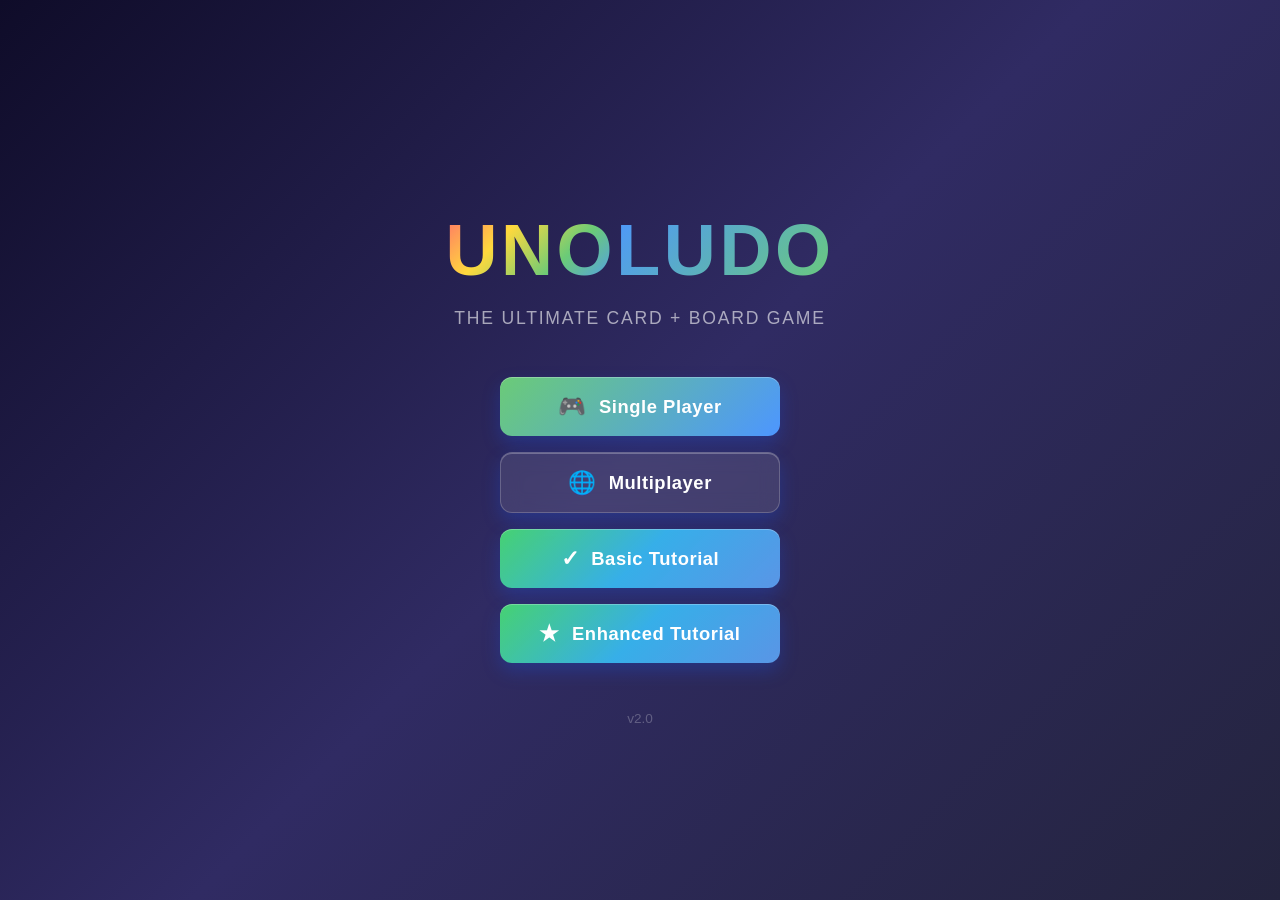
==== docs/index.html @ 5e55e17f "Sync latest game code from school project (computing-2-submission-Unicoursium)\n\nUpdated all docs/ " ====
<!DOCTYPE html>
<html lang="en">
<head>
    <meta charset="UTF-8">
    <meta name="viewport" content="width=device-width, initial-scale=1.0">
    <title>Unoludo 2.0</title>
    <link rel="stylesheet" href="./default.css">
    <link rel="stylesheet" href="./lobby.css">
</head>
<body>

    <!-- ========== HOME SCREEN ========== -->
    <div id="home-screen" class="screen home-screen">
        <div class="home-content">
            <h1 class="home-title">
                <span class="title-uno">UNO</span><span class="title-ludo">LUDO</span>
            </h1>
            <p class="home-subtitle">The Ultimate Card + Board Game</p>
            <div class="home-buttons">
                <button id="btn-single-player" class="home-btn home-btn-primary">
                    <span class="home-btn-icon">🎮</span>
                    Single Player
                </button>
                <button id="btn-multi-player" class="home-btn home-btn-secondary">
                    <span class="home-btn-icon">🌐</span>
                    Multiplayer
                </button>
                <button id="btn-tutorial" class="home-btn home-btn-tertiary">
                    <span class="home-btn-icon">✓</span>
                    Basic Tutorial
                </button>
                <button id="btn-enhanced-tutorial" class="home-btn home-btn-tertiary">
                    <span class="home-btn-icon">★</span>
                    Enhanced Tutorial
                </button>
            </div>
            <p class="home-version">v2.0</p>
        </div>
    </div>

    <!-- ========== LOBBY SCREEN ========== -->
    <div id="lobby-screen" class="screen lobby-screen hidden">
        <div class="lobby-content">
            <div class="lobby-header">
                <button id="lobby-back" class="lobby-back-btn">← Back</button>
                <h2 class="lobby-title">Multiplayer Lobby</h2>
            </div>
            <div class="lobby-name-section">
                <label for="player-name-input">Your Name</label>
                <input type="text" id="player-name-input" class="lobby-input" placeholder="Enter your name..." maxlength="12">
            </div>
            <div class="lobby-actions">
                <button id="btn-create-room" class="lobby-btn lobby-btn-create">
                    Create Room
                </button>
                <div class="lobby-divider">or</div>
                <div class="lobby-join-section">
                    <input type="text" id="room-code-input" class="lobby-input lobby-input-code" placeholder="4-digit code" maxlength="4">
                    <button id="btn-join-room" class="lobby-btn lobby-btn-join">
                        Join Room
                    </button>
                </div>
            </div>
        </div>
        <aside class="lobby-source-note" aria-label="Local multiplayer note">
            To play multiplayer while running the source code locally, duplicate
            this tab and use the room code to join the host. You can also add CPU
            players, or visit
            <a href="https://unoludo.unicoy.uk">unoludo.unicoy.uk</a>
            for the full GitHub Pages version of the game.
        </aside>
    </div>

    <!-- ========== ROOM WAITING SCREEN ========== -->
    <div id="room-screen" class="screen room-screen hidden">
        <div class="room-content">
            <div class="room-header">
                <button id="room-leave" class="lobby-back-btn">← Leave</button>
                <h2 class="room-title">Waiting Room</h2>
            </div>
            <div class="room-code-display">
                <p class="room-code-label">Room Code</p>
                <p id="room-code-value" class="room-code-value">----</p>
                <button id="btn-copy-code" class="room-copy-btn">Copy</button>
            </div>
            <div class="room-players">
                <h3>Players</h3>
                <ul id="room-player-list" class="room-player-list"></ul>
                <div id="cpu-add-area" class="cpu-add-area" style="display:none;">
                    <button id="btn-add-cpu" class="cpu-add-btn">🤖 Add CPU Player</button>
                </div>
            </div>
            <button id="btn-start-game" class="room-start-btn" style="display:none;">Start Game</button>
            <p id="room-status" class="room-status">Waiting for players...</p>
        </div>
    </div>

    <!-- ========== GAME SCREEN ========== -->
    <div id="game-screen" class="screen game-screen hidden">
        <main class="game-layout">
            <aside class="left-panel">
                <div class="game-title-wrap">
                    <h1 class="game-title">
                        <span class="title-uno">UNO</span><span class="title-ludo">LUDO</span>
                    </h1>
                    <span class="version-badge">v2.0</span>
                </div>
                <div id="player-status-panel" class="player-status-panel" aria-label="Player status"></div>
                <div id="tutorial-panel" class="tutorial-panel hidden" aria-live="polite">
                    <span id="tutorial-level-label" class="tutorial-level-label">Tutorial</span>
                    <h2 id="tutorial-title" class="tutorial-title">Level</h2>
                    <p id="tutorial-instruction" class="tutorial-instruction">Complete the objective.</p>
                </div>
                <div class="played-card-panel">
                    <h2 id="played-card-title">Player Played:</h2>
                    <img id="played-card-image" class="played-card-image" src="./assets/img/B6.png" alt="Last played card">
                </div>
                <p id="action-message" class="hidden-status" aria-live="polite">Select a card, then select one of your planes.</p>
            </aside>

            <section class="board-panel">
                <div class="turn-indicator" aria-label="Turn indicator">
                    <span class="turn-indicator-label">Player's turn</span>
                </div>
                <div class="board-wrapper" id="board-wrapper">
                    <div id="particle-canvas" aria-hidden="true"></div>
                    <img class="board-image" src="./assets/img/Unoludo_Board.png" alt="Unoludo board">
                    <div id="discard-layer"></div>
                    <div id="piece-layer"></div>
                </div>
            </section>

            <aside class="right-panel">
                <div class="right-button-group">
                    <button id="reset-demo">Restart</button>
                    <button id="tutorial-prev" class="tutorial-control" type="button" hidden>Previous Level</button>
                    <button id="tutorial-exit" class="tutorial-control" type="button" hidden>Exit</button>
                    <button id="single-exit" type="button" hidden>Exit</button>
                    <!-- Debug-only controls for single-player development.
                    <button id="debug-move">Move</button>
                    <button id="give-card">Give</button>
                    -->
                    <button id="draw-end-turn">Draw & End Turn</button>
                    <button id="sound-toggle" class="sound-toggle" type="button" aria-pressed="true">Sound On</button>
                    <button id="open-log">Log</button>
                </div>
            </aside>

            <section class="hand-panel">
                <div class="hand-panel-header">
                    <div id="hand-play-hint" class="hand-play-hint" aria-label="Current playable color and card type">
                        <span class="hand-play-hint-label">Can Play</span>
                        <span class="hand-play-hint-line">
                            <span id="hand-play-colour-swatch" class="hand-play-colour-swatch"></span>
                            <span id="hand-play-colour">Blue</span>
                        </span>
                        <span id="hand-play-type" class="hand-play-type">or 6</span>
                    </div>
                </div>
                <div id="hand-cards" class="hand-cards"></div>
            </section>
        </main>
        <div id="tutorial-coach-layer" class="tutorial-coach-layer hidden" aria-hidden="true"></div>
    </div>

    <!-- ========== OVERLAYS ========== -->
    <div id="log-overlay" class="log-overlay hidden">
        <button id="close-log" class="log-close">×</button>
        <div class="log-modal">
            <h2>Game Log</h2>
            <ol id="log-overlay-list" class="log-overlay-list"></ol>
        </div>
    </div>

    <div id="winner-overlay" class="winner-overlay hidden">
        <div class="winner-modal">
            <h2 class="winner-title">
                <span id="winner-name">Player</span> Won!
            </h2>
            <button id="winner-restart" class="winner-button">Congratulations!</button>
        </div>
    </div>

    <div id="tutorial-complete-overlay" class="tutorial-complete-overlay hidden">
        <div class="tutorial-complete-modal">
            <div class="tutorial-complete-check">✓</div>
            <h2 id="tutorial-complete-title">Level Complete</h2>
        </div>
    </div>

    <div id="colour-overlay" class="choice-overlay hidden">
        <div class="choice-modal">
            <h2 class="choice-title">Choose Color</h2>
            <div class="colour-choice-grid">
                <button class="colour-choice colour-green" data-colour="green"></button>
                <button class="colour-choice colour-red" data-colour="red"></button>
                <button class="colour-choice colour-blue" data-colour="blue"></button>
                <button class="colour-choice colour-yellow" data-colour="yellow"></button>
            </div>
        </div>
    </div>

    <div id="wild4-option-overlay" class="choice-overlay hidden">
        <div class="choice-modal wild4-choice-modal">
            <h2 class="choice-title">Please Select</h2>
            <div class="wild4-choice-buttons">
                <button id="wild4-draw4-choice">Draw 4 Cards</button>
                <button id="wild4-move-choice">Move All Active Planes</button>
            </div>
        </div>
    </div>

    <div id="reverse-step-overlay" class="choice-overlay hidden">
        <div class="choice-modal reverse-step-modal">
            <h2 class="choice-title">Move Back</h2>
            <div class="reverse-step-buttons">
                <button data-reverse-step="1">1</button>
                <button data-reverse-step="2">2</button>
                <button data-reverse-step="3">3</button>
                <button data-reverse-step="4">4</button>
                <button data-reverse-step="5">5</button>
                <button data-reverse-step="6">6</button>
            </div>
        </div>
    </div>

    <!-- Firebase SDK (compat mode via CDN) -->
    <script src="https://www.gstatic.com/firebasejs/9.23.0/firebase-app-compat.js"></script>
    <script src="https://www.gstatic.com/firebasejs/9.23.0/firebase-auth-compat.js"></script>
    <script src="https://www.gstatic.com/firebasejs/9.23.0/firebase-database-compat.js"></script>
    <script src="./firebase-config.js"></script>
    <script src="./multiplayer.js"></script>

    <!-- App scripts -->
    <script src="./unoludo.js"></script>
    <script src="./board_positions.js"></script>
    <script src="./assets.js"></script>
    <script src="./lobby.js"></script>
    <script src="./main.js"></script>
</body>
</html>
---- docs/default.css ----
* {
    box-sizing: border-box;
}

:root {
    --font-main: "Google Sans", Arial, sans-serif;

    --color-white: #ffffff;
    --color-black: #000000;
    --color-transparent: transparent;
    --color-text: #f8fafc;
    --color-text-soft: #dbeafe;
    --color-text-muted: #94a3b8;
    --color-ice: #93c5fd;
    --color-yellow-soft: #fff176;
    --color-yellow-pale: #ffef7a;
    --color-red-dark: #7f1d1d;
    --color-amber: #f59e0b;
    --color-background-navy: #081632;
    --color-background-blue: #0a1d42;
    --color-background-deep: #102a62;
    --color-background-indigo: #241257;
    --color-panel: rgba(15, 23, 42, 0.68);
    --color-panel-strong: rgba(15, 23, 42, 0.92);
    --color-panel-soft: rgba(15, 23, 42, 0.54);
    --color-overlay: rgba(5, 14, 34, 0.76);
    --color-border: rgba(148, 163, 184, 0.35);
    --color-border-strong: rgba(255, 255, 255, 0.36);
    --color-border-glow: rgba(96, 165, 250, 0.68);
    --color-blue: #4979e0;
    --color-blue-deep: #1d4ed8;
    --color-blue-bright: #60a5fa;
    --color-green: #48db73;
    --color-green-deep: #16a34a;
    --color-red: #bd2222;
    --color-red-bright: #ef4444;
    --color-yellow: #e5ca22;
    --color-gold: #facc15;
    --color-purple: #a855f7;
    --color-purple-deep: #6d28d9;
    --color-cyan: #38bdf8;
    --color-scrollbar-track: rgba(8, 22, 50, 0.55);
    --color-scrollbar-thumb: rgba(96, 165, 250, 0.55);
    --color-scrollbar-thumb-hover: rgba(250, 204, 21, 0.72);
    --color-shadow-black-16: rgba(0, 0, 0, 0.16);
    --color-shadow-black-28: rgba(0, 0, 0, 0.28);
    --color-shadow-black-35: rgba(0, 0, 0, 0.35);
    --color-shadow-black-45: rgba(0, 0, 0, 0.45);
    --color-shadow-black-50: rgba(0, 0, 0, 0.5);
    --color-shadow-black-55: rgba(0, 0, 0, 0.55);
    --color-shine: rgba(255, 255, 255, 0.42);
    --color-shine-soft: rgba(255, 255, 255, 0.12);
    --rgb-white: 255, 255, 255;
    --rgb-black: 0, 0, 0;
    --rgb-blue: 96, 165, 250;
    --rgb-deep-blue: 73, 121, 224;
    --rgb-purple: 168, 85, 247;
    --rgb-deep-indigo: 29, 78, 216;
    --rgb-gold: 250, 204, 21;
    --rgb-green: 72, 219, 115;
    --rgb-cyan: 56, 189, 248;
    --rgb-green-deep: 22, 163, 74;
    --rgb-red: 189, 34, 34;
    --rgb-board-glass: 8, 22, 50;

    --gradient-body:
        radial-gradient(circle at 18% 18%, rgba(var(--rgb-deep-blue), 0.34), var(--color-transparent) 34%),
        radial-gradient(circle at 82% 12%, rgba(var(--rgb-purple), 0.24), var(--color-transparent) 30%),
        radial-gradient(circle at 54% 86%, rgba(var(--rgb-deep-indigo), 0.26), var(--color-transparent) 36%),
        linear-gradient(135deg, var(--color-background-navy), var(--color-background-blue) 46%, var(--color-background-indigo));
    --gradient-button: linear-gradient(135deg, var(--color-blue-bright), var(--color-blue-deep) 52%, var(--color-purple-deep));
    --gradient-button-hover: linear-gradient(135deg, var(--color-gold), var(--color-blue-bright) 48%, var(--color-purple));
    --gradient-danger: linear-gradient(135deg, var(--color-red-bright), var(--color-red) 55%, var(--color-red-dark));
    --gradient-success: linear-gradient(135deg, var(--color-green), var(--color-green-deep));
    --gradient-gold: linear-gradient(135deg, var(--color-gold), var(--color-amber));
    --gradient-purple: linear-gradient(135deg, var(--color-purple), var(--color-purple-deep));
    --gradient-panel-border: linear-gradient(135deg, rgba(var(--rgb-blue), 0.9), rgba(var(--rgb-gold), 0.7), rgba(var(--rgb-purple), 0.8));
    --gradient-title-uno: linear-gradient(135deg, var(--color-yellow-pale), var(--color-red-bright) 42%, var(--color-red));
    --gradient-title-ludo: linear-gradient(135deg, var(--color-cyan), var(--color-blue) 48%, var(--color-purple));
    --gradient-message: linear-gradient(135deg, rgba(var(--rgb-deep-blue), 0.38), rgba(var(--rgb-purple), 0.22), rgba(var(--rgb-red), 0.16));

    --shadow-panel: 0 18px 44px var(--color-shadow-black-28);
    --shadow-panel-glow: 0 0 0 1px rgba(var(--rgb-white), 0.08), 0 18px 44px var(--color-shadow-black-35), 0 0 34px rgba(var(--rgb-blue), 0.12);
    --shadow-button: 0 8px 18px rgba(var(--rgb-deep-indigo), 0.32), inset 0 1px 0 rgba(var(--rgb-white), 0.26);
    --shadow-button-hover: 0 0 0 1px rgba(var(--rgb-white), 0.18), 0 0 24px rgba(var(--rgb-blue), 0.58), 0 15px 28px var(--color-shadow-black-35);
    --shadow-button-active: inset 0 4px 12px rgba(var(--rgb-black), 0.32), 0 3px 8px var(--color-shadow-black-28);
    --shadow-card: 0 8px 18px var(--color-shadow-black-35);
    --shadow-card-hover: 0 22px 36px var(--color-shadow-black-45), -10px 14px 28px rgba(var(--rgb-deep-blue), 0.2);
    --shadow-modal: 0 0 0 2px rgba(var(--rgb-blue), 0.2), 0 24px 80px var(--color-shadow-black-55);
    --shadow-title: 0 0 18px rgba(var(--rgb-blue), 0.35), 0 4px 14px var(--color-shadow-black-35);
    --shadow-piece: drop-shadow(0 10px 10px var(--color-shadow-black-35));
    --shadow-discard: drop-shadow(0 18px 16px var(--color-shadow-black-45)) drop-shadow(0 0 18px rgba(var(--rgb-blue), 0.32));

    --space-0: 0;
    --space-1: 4px;
    --space-2: 8px;
    --space-3: 10px;
    --space-4: 12px;
    --space-5: 14px;
    --space-6: 16px;
    --space-7: 18px;
    --space-8: 22px;
    --space-9: 26px;
    --space-10: 28px;
    --space-11: 30px;
    --space-12: 34px;
    --space-13: 36px;
    --space-14: 38px;
    --space-15: 42px;
    --space-16: 52px;
    --space-17: 64px;
    --space-18: 96px;

    --radius-none: 0;
    --radius-sm: 10px;
    --radius-md: 12px;
    --radius-lg: 14px;
    --radius-xl: 16px;
    --radius-2xl: 18px;
    --radius-3xl: 22px;
    --radius-modal: 28px;
    --radius-round: 50%;

    --left-panel-width: clamp(280px, 18vw, 360px);
    --right-panel-width: clamp(250px, 19vw, 340px);
    /* Single source of truth for hand-card width. Card art is 1.6x as tall
       as it is wide. */
    --card-width: clamp(66px, 12.5vh, 112px);
    /* Hand row hugs the cards: card height (1.6x width) plus a small, equal
       margin above and below. The board is sized from whatever height is
       left after this, so the two never overlap. */
    --hand-row-height: calc(1.6 * var(--card-width) + 36px);
}

@font-face {
    font-family: "Google Sans";
    src: url("./assets/fonts/google_sans_regular.ttf") format("truetype");
    font-weight: 400;
    font-style: normal;
}

@font-face {
    font-family: "Google Sans";
    src: url("./assets/fonts/google_sans_medium.ttf") format("truetype");
    font-weight: 500;
    font-style: normal;
}

@font-face {
    font-family: "Google Sans";
    src: url("./assets/fonts/google_sans_semibold.ttf") format("truetype");
    font-weight: 600;
    font-style: normal;
}

@font-face {
    font-family: "Google Sans";
    src: url("./assets/fonts/google_sans_bold.ttf") format("truetype");
    font-weight: 700;
    font-style: normal;
}

html {
    scrollbar-color: var(--color-scrollbar-thumb) var(--color-scrollbar-track);
    scrollbar-width: thin;
    overflow-x: hidden;
}

body {
    min-height: 100vh;
    min-height: 100dvh;
    margin: var(--space-0);
    overflow-x: hidden;
    background: var(--gradient-body);
    background-size: 140% 140%;
    color: var(--color-text);
    font-family: var(--font-main);
    animation: backgroundDrift 18s ease-in-out infinite alternate;
}

body::before {
    position: fixed;
    inset: var(--space-0);
    z-index: -1;
    content: "";
    background:
        linear-gradient(rgba(var(--rgb-white), 0.025) 1px, var(--color-transparent) 1px),
        linear-gradient(90deg, rgba(var(--rgb-white), 0.025) 1px, var(--color-transparent) 1px);
    background-size: 48px 48px;
    mask-image: radial-gradient(circle at center, var(--color-black) 0%, var(--color-transparent) 76%);
}

::-webkit-scrollbar {
    width: var(--space-2);
    height: var(--space-2);
}

::-webkit-scrollbar-track {
    background: var(--color-scrollbar-track);
}

::-webkit-scrollbar-thumb {
    background: linear-gradient(180deg, var(--color-scrollbar-thumb), rgba(var(--rgb-purple), 0.55));
    border-radius: var(--radius-sm);
}

::-webkit-scrollbar-thumb:hover {
    background: var(--color-scrollbar-thumb-hover);
}

button,
input,
select,
textarea {
    font-family: var(--font-main);
}

.game-layout {
    width: 100vw;
    height: 100vh;
    display: grid;
    grid-template-columns: var(--left-panel-width) minmax(0, 1fr) var(--right-panel-width);
    grid-template-rows: minmax(0, 1fr) var(--hand-row-height);
    grid-template-areas:
        "left board right"
        "hand hand hand";
    gap: var(--space-4);
    padding: var(--space-4);
    overflow: hidden;
}

.left-panel,
.right-panel,
.hand-panel {
    background: var(--color-panel-strong);
    border: 1px solid var(--color-border);
    border-radius: var(--radius-xl);
    box-shadow: var(--shadow-panel);
}

.left-panel {
    grid-area: left;
    padding: var(--space-6);
    min-width: 0;
    overflow-x: hidden;
    overflow-y: auto;
    background: var(--color-transparent);
    border: var(--space-0);
    border-radius: var(--radius-none);
    box-shadow: none;
    animation: slideInLeft 620ms cubic-bezier(0.22, 1, 0.36, 1) both;
}

.right-panel,
.hand-panel {
    background:
        linear-gradient(145deg, rgba(var(--rgb-white), 0.08), var(--color-transparent) 40%),
        var(--color-panel);
    border: 1px solid var(--color-border-glow);
    box-shadow: var(--shadow-panel-glow);
    backdrop-filter: blur(12px) saturate(135%);
    -webkit-backdrop-filter: blur(12px) saturate(135%);
}

.right-panel {
    grid-area: right;
    padding: var(--space-7);
    overflow: auto;
    animation: slideInRight 620ms cubic-bezier(0.22, 1, 0.36, 1) 80ms both;
}

.hand-panel {
    grid-area: hand;
    position: relative;
    width: 100%;
    min-height: 0;
    padding: var(--space-4) var(--space-6) var(--space-4) var(--space-6);
    overflow: visible;
    display: flex;
    flex-direction: column;
    align-items: center;
    justify-content: center;
    animation: slideInBottom 620ms cubic-bezier(0.22, 1, 0.36, 1) 140ms both;
}

/* The "Can Play" hint floats in the top-left corner so it does not take a
   header row and push the cards down — letting the cards sit centred with an
   equal margin above and below. */
.hand-panel-header {
    position: absolute;
    top: var(--space-4);
    left: var(--space-6);
    z-index: 3;
    display: flex;
    align-items: flex-start;
    pointer-events: none;
}

.game-title-wrap {
    display: flex;
    align-items: flex-start;
    gap: var(--space-2);
    margin: var(--space-0) var(--space-0) var(--space-8) var(--space-0);
}

.game-title {
    margin: var(--space-0);
    font-family: var(--font-main);
    font-size: clamp(28px, 2.2vw, 40px);
    line-height: 1;
    font-weight: 700;
    letter-spacing: 0.01em;
    text-transform: uppercase;
    white-space: nowrap;
    text-shadow: var(--shadow-title);
    animation: titleArrival 850ms cubic-bezier(0.22, 1, 0.36, 1) both;
}

.title-uno,
.title-ludo {
    color: var(--color-transparent);
    background-clip: text;
    -webkit-background-clip: text;
}

.title-uno {
    background-image: var(--gradient-title-uno);
}

.title-ludo {
    background-image: var(--gradient-title-ludo);
}

.version-badge {
    display: inline-flex;
    align-items: center;
    min-height: 24px;
    padding: var(--space-1) var(--space-2);
    border: 1px solid rgba(var(--rgb-gold), 0.62);
    border-radius: var(--radius-sm);
    background: rgba(var(--rgb-gold), 0.13);
    color: var(--color-gold);
    font-size: 12px;
    line-height: 1;
    font-weight: 700;
    box-shadow: 0 0 16px rgba(var(--rgb-gold), 0.18);
}

.right-panel h2,
.hand-panel h2 {
    margin: var(--space-0) var(--space-0) var(--space-2) var(--space-0);
    font-size: 22px;
    line-height: 1.1;
}

.hand-panel h2 {
    justify-self: center;
    text-align: center;
}

.hand-panel-header-spacer {
    min-height: 1px;
}

.hand-play-hint {
    justify-self: start;
    min-width: 150px;
    max-width: 240px;
    display: inline-flex;
    flex-direction: column;
    gap: var(--space-1);
    padding: var(--space-2) var(--space-3);
    border: 1px solid rgba(var(--rgb-white), 0.16);
    border-radius: var(--radius-md);
    background:
        linear-gradient(145deg, rgba(var(--rgb-white), 0.11), var(--color-transparent) 58%),
        rgba(var(--rgb-board-glass), 0.52);
    box-shadow: var(--shadow-panel-glow);
}

.hand-play-hint-label {
    color: var(--color-text-muted);
    font-size: 10px;
    line-height: 1;
    font-weight: 800;
    letter-spacing: 0.08em;
    text-transform: uppercase;
}

.hand-play-hint-line {
    min-width: 0;
    display: inline-flex;
    align-items: center;
    gap: var(--space-2);
    color: var(--color-text);
    font-size: 15px;
    line-height: 1.1;
    font-weight: 800;
}

.hand-play-colour-swatch {
    width: 18px;
    height: 18px;
    flex: 0 0 auto;
    border: 2px solid rgba(var(--rgb-white), 0.8);
    border-radius: var(--radius-sm);
    background: var(--color-blue);
    box-shadow: 0 0 14px rgba(var(--rgb-blue), 0.42);
}

.hand-play-type {
    color: var(--color-text-soft);
    font-size: 13px;
    line-height: 1.1;
    font-weight: 800;
    overflow: hidden;
    text-overflow: ellipsis;
    white-space: nowrap;
}

#current-player,
#top-discard,
#draw-count {
    font-size: 14px;
    line-height: 1.35;
}

#current-player {
    margin: var(--space-0) var(--space-0) var(--space-5) var(--space-0);
    color: var(--color-text-soft);
    font-size: clamp(14px, 1.1vw, 18px);
    font-weight: 500;
}

.hidden-status {
    display: none;
}

.player-status-panel {
    width: 100%;
    display: flex;
    flex-direction: column;
    gap: var(--space-2);
    margin-top: var(--space-4);
    padding: var(--space-3);
    border: 1px solid var(--color-border-glow);
    border-radius: var(--radius-xl);
    background:
        linear-gradient(145deg, rgba(var(--rgb-white), 0.11), var(--color-transparent) 54%),
        var(--color-panel-soft);
    box-shadow: var(--shadow-panel-glow);
}

.player-status-row {
    min-height: 42px;
    display: grid;
    grid-template-columns: 28px minmax(72px, 1fr) 42px 36px;
    align-items: center;
    gap: var(--space-3);
    padding: var(--space-2) var(--space-3);
    border: 1px solid rgba(var(--rgb-white), 0.09);
    border-radius: var(--radius-md);
    background: rgba(var(--rgb-white), 0.055);
}

.player-status-row.is-thinking {
    border-color: rgba(var(--rgb-white), 0.28);
    background:
        linear-gradient(90deg, rgba(var(--rgb-white), 0.13), rgba(var(--rgb-white), 0.05));
}

.player-status-swatch {
    width: 28px;
    height: 28px;
    border: 2px solid rgba(var(--rgb-white), 0.76);
    border-radius: var(--radius-sm);
    background: var(--color-blue);
    box-shadow: 0 0 22px rgba(var(--rgb-blue), 0.42);
}

.player-status-name {
    min-width: 0;
    color: var(--color-text);
    font-size: 15px;
    line-height: 1.1;
    font-weight: 800;
    overflow: hidden;
    text-overflow: ellipsis;
    white-space: nowrap;
}

.player-status-hand-count {
    min-width: 36px;
    height: 28px;
    display: inline-flex;
    align-items: center;
    justify-content: center;
    padding: var(--space-0) var(--space-2);
    border: 1px solid rgba(var(--rgb-white), 0.15);
    border-radius: var(--radius-sm);
    background: rgba(var(--rgb-white), 0.08);
    color: var(--color-text-soft);
    font-size: 14px;
    font-weight: 800;
    font-variant-numeric: tabular-nums;
    line-height: 1;
}

.player-status-emoji {
    width: 36px;
    height: 30px;
    display: inline-flex;
    align-items: center;
    justify-content: center;
    border: 1px solid rgba(var(--rgb-white), 0.14);
    border-radius: var(--radius-sm);
    background: rgba(var(--rgb-board-glass), 0.5);
    font-size: 17px;
    line-height: 1;
}

.played-card-panel {
    width: 100%;
    margin-top: var(--space-6);
    display: flex;
    flex-direction: column;
    align-items: flex-start;
}

#played-card-title {
    width: 100%;
    margin: var(--space-0) var(--space-0) var(--space-5) var(--space-0);
    color: var(--color-text);
    font-size: clamp(20px, 1.8vw, 30px);
    line-height: 1.08;
    font-weight: 700;
    overflow-wrap: break-word;
}

.played-card-image {
    width: min(72%, clamp(96px, 18vh, 170px));
    max-width: 100%;
    height: auto;
    align-self: center;
    border-radius: var(--radius-lg);
    filter: drop-shadow(0 14px 22px var(--color-shadow-black-45));
}

.board-panel {
    grid-area: board;
    display: flex;
    flex-direction: column;
    align-items: center;
    justify-content: center;
    overflow: visible;
    animation: boardRise 680ms cubic-bezier(0.22, 1, 0.36, 1) 110ms both;
}

.board-wrapper {
    position: relative;
    /* Limited by the column width AND by the height left under the hand row
       (minus padding, gap and the turn indicator), so it always fits its cell
       on any screen size without overlapping the hand. */
    width: min(100%, calc(100vh - var(--hand-row-height) - 96px));
    aspect-ratio: 1 / 1;
    perspective: 1200px;
}

.turn-indicator {
    width: 100%;
    max-width: 430px;
    margin: 0 auto var(--space-2) auto;
    padding: var(--space-2) var(--space-3);
    border: 1px solid rgba(var(--rgb-blue), 0.45);
    border-radius: var(--radius-lg);
    background: rgba(var(--rgb-board-glass), 0.64);
    box-shadow: 0 10px 24px var(--color-shadow-black-28);
    backdrop-filter: blur(12px);
    -webkit-backdrop-filter: blur(12px);
}

.turn-indicator-label {
    display: block;
    margin-bottom: var(--space-1);
    color: var(--color-text-soft);
    font-size: 12px;
    font-weight: 700;
    letter-spacing: 0.04em;
    text-align: center;
    text-transform: uppercase;
}



#particle-canvas {
    position: absolute;
    inset: var(--space-0);
    z-index: 2;
    pointer-events: none;
}

.board-image {
    width: 100%;
    height: 100%;
    display: block;
    filter: drop-shadow(0 18px 28px var(--color-shadow-black-28));
}

#discard-layer,
#piece-layer {
    position: absolute;
    inset: var(--space-0);
}

#discard-layer {
    z-index: 5;
    pointer-events: none;
    perspective: 1000px;
}

#piece-layer {
    z-index: 6;
}

.center-discard-card {
    position: absolute;
    left: 50%;
    top: 50%;
    z-index: 7;
    width: 13.5%;
    transform: translate(-50%, -50%) rotateX(10deg) rotateY(-14deg) rotateZ(-10deg);
    transform-style: preserve-3d;
    border-radius: var(--radius-md);
    filter: var(--shadow-discard);
    animation: discardPop3d 460ms cubic-bezier(0.22, 1, 0.36, 1), discardFloat 3.8s ease-in-out 520ms infinite;
}

.piece {
    position: absolute;
    width: 4.2%;
    aspect-ratio: 1 / 1;
    transform: translate(-50%, -50%);
    filter: var(--shadow-piece);
    transition:
        left 420ms cubic-bezier(0.22, 1, 0.36, 1),
        top 420ms cubic-bezier(0.22, 1, 0.36, 1),
        filter 180ms ease,
        opacity 180ms ease,
        transform 180ms ease;
}

.piece.piece-step-animating {
    transition:
        left 165ms cubic-bezier(0.2, 0.85, 0.28, 1),
        top 165ms cubic-bezier(0.2, 0.85, 0.28, 1),
        filter 180ms ease,
        opacity 180ms ease,
        transform 180ms ease;
    animation: pieceStepHop 230ms ease-in-out infinite;
}

.piece::after {
    display: none;
}

.piece img {
    width: 100%;
    height: 100%;
    display: block;
    transform: translateZ(12px);
}

.piece-badge {
    position: absolute;
    right: -18%;
    top: -20%;
    z-index: 3;
    display: grid;
    width: 44%;
    aspect-ratio: 1 / 1;
    place-items: center;
    border: 1px solid rgba(var(--rgb-white), 0.78);
    border-radius: var(--radius-round);
    background: rgba(20, 38, 76, 0.9);
    box-shadow:
        0 0 10px rgba(var(--rgb-cyan), 0.72),
        inset 0 0 8px rgba(var(--rgb-white), 0.24);
    font-size: clamp(0.52rem, 1vw, 0.82rem);
    line-height: 1;
    pointer-events: none;
    transform: translateZ(18px);
}

.shield-badge {
    background: rgba(20, 38, 76, 0.9);
    box-shadow:
        0 0 10px rgba(var(--rgb-cyan), 0.72),
        inset 0 0 8px rgba(var(--rgb-white), 0.24);
}

.skip-badge {
    background: rgba(88, 18, 34, 0.92);
    box-shadow:
        0 0 10px rgba(var(--rgb-red), 0.78),
        inset 0 0 8px rgba(var(--rgb-white), 0.24);
}

.shield-badge + .skip-badge {
    top: 22%;
}

@keyframes pieceStepHop {
    0% {
        transform: translate(-50%, -50%) scale(1) rotate(0deg);
    }

    38% {
        transform: translate(-50%, -58%) scale(1.045) rotate(var(--piece-step-wobble, 2deg));
    }

    100% {
        transform: translate(-50%, -50%) scale(1) rotate(0deg);
    }
}

.current-player-piece {
    cursor: pointer;
    filter: drop-shadow(0 0 10px var(--color-gold)) var(--shadow-piece);
}

.current-player-piece::before {
    position: absolute;
    inset: -18%;
    z-index: -1;
    content: "";
    border: 2px solid rgba(var(--rgb-gold), 0.82);
    border-radius: var(--radius-round);
    box-shadow:
        0 0 14px rgba(var(--rgb-gold), 0.7),
        inset 0 0 14px rgba(var(--rgb-gold), 0.35);
    animation: currentPieceRing 1.35s ease-in-out infinite;
}

.target-piece {
    cursor: pointer;
    filter: drop-shadow(0 0 12px var(--color-red-bright)) var(--shadow-piece);
}

.piece.shielded {
    filter:
        drop-shadow(0 0 10px var(--color-cyan))
        drop-shadow(0 0 18px var(--color-gold))
        var(--shadow-piece);
    animation: shieldPulse 1.2s ease-in-out infinite;
}

.piece.frozen {
    opacity: 0.55;
    filter: grayscale(0.6) drop-shadow(0 0 10px var(--color-ice)) var(--shadow-piece);
}

.piece.captured {
    animation: captureExplosion 520ms ease-out both;
}

.finished-marker {
    position: absolute;
    z-index: 4;
    width: 5%;
    aspect-ratio: 1 / 1;
    transform: translate(-50%, -50%);
    transition:
        left 420ms cubic-bezier(0.22, 1, 0.36, 1),
        top 420ms cubic-bezier(0.22, 1, 0.36, 1),
        opacity 180ms ease;
}

.finished-marker img {
    width: 100%;
    height: 100%;
    display: block;
}

.button-group,
.right-button-group,
.wild4-choice-buttons {
    display: flex;
    flex-direction: column;
}

.button-group {
    gap: var(--space-3);
}

.right-button-group {
    gap: var(--space-5);
    margin-top: var(--space-9);
}

.wild4-choice-buttons {
    gap: var(--space-7);
}

button {
    position: relative;
    overflow: hidden;
    padding: var(--space-3) var(--space-4);
    border: var(--space-0);
    border-radius: var(--radius-sm);
    background: var(--gradient-button);
    color: var(--color-white);
    font-family: var(--font-main);
    font-size: 16px;
    font-weight: 700;
    cursor: pointer;
    box-shadow: var(--shadow-button);
    transform: translateZ(0);
    transition:
        transform 160ms ease,
        background 160ms ease,
        box-shadow 160ms ease,
        filter 160ms ease;
}

button::after {
    position: absolute;
    top: -60%;
    left: -135%;
    width: 60%;
    height: 220%;
    content: "";
    background: linear-gradient(105deg, var(--color-transparent), var(--color-shine), var(--color-transparent));
    transform: rotate(18deg);
    transition: left 520ms ease;
    pointer-events: none;
}

button:hover {
    background: var(--gradient-button-hover);
    transform: scale(1.05);
    box-shadow: var(--shadow-button-hover);
    filter: brightness(1.05);
}

button:hover::after {
    left: 135%;
}

button:active {
    transform: scale(0.95) translateY(2px);
    box-shadow: var(--shadow-button-active);
    filter: brightness(0.95);
}

.right-button-group button {
    width: 100%;
    min-height: 54px;
    padding: var(--space-5) var(--space-7);
    border-radius: var(--radius-lg);
    font-size: 18px;
    font-weight: 700;
    letter-spacing: 0.01em;
}

.sound-toggle {
    background: linear-gradient(135deg, rgba(var(--rgb-cyan), 0.92), rgba(var(--rgb-green-deep), 0.92), rgba(var(--rgb-gold), 0.88));
}

.home-btn-tertiary {
    background: linear-gradient(135deg, rgba(var(--rgb-green), 0.95), rgba(var(--rgb-cyan), 0.9), rgba(var(--rgb-blue), 0.88));
}

.tutorial-panel {
    width: 100%;
    margin-top: var(--space-4);
    padding: var(--space-4);
    border: 1px solid rgba(var(--rgb-green), 0.38);
    border-radius: var(--radius-xl);
    background:
        linear-gradient(145deg, rgba(var(--rgb-green), 0.12), rgba(var(--rgb-cyan), 0.08)),
        rgba(var(--rgb-board-glass), 0.72);
    box-shadow:
        0 0 0 1px rgba(var(--rgb-white), 0.08),
        0 14px 28px var(--color-shadow-black-28),
        0 0 24px rgba(var(--rgb-green), 0.18);
}

.tutorial-level-label {
    display: block;
    margin-bottom: var(--space-2);
    color: var(--color-green);
    font-size: 12px;
    font-weight: 900;
    letter-spacing: 0.08em;
    text-transform: uppercase;
}

.tutorial-title {
    margin: var(--space-0) var(--space-0) var(--space-2) var(--space-0);
    color: var(--color-white);
    font-size: clamp(18px, 1.35vw, 24px);
    line-height: 1.1;
}

.tutorial-instruction {
    margin: var(--space-0);
    color: var(--color-text-soft);
    font-size: 14px;
    line-height: 1.42;
}

.tutorial-control {
    background: linear-gradient(135deg, rgba(var(--rgb-green), 0.92), rgba(var(--rgb-blue), 0.92));
}

.tutorial-control:disabled {
    cursor: not-allowed;
    opacity: 0.48;
    transform: none;
    filter: grayscale(0.35);
}

.tutorial-coach-layer {
    position: fixed;
    inset: var(--space-0);
    z-index: 9000;
    pointer-events: none;
}

.tutorial-coach-bubble {
    position: fixed;
    min-height: 44px;
    padding: var(--space-3) var(--space-4);
    border: 1px solid rgba(var(--rgb-white), 0.42);
    border-radius: var(--radius-lg);
    background: rgba(8, 22, 50, 0.72);
    color: var(--color-white);
    box-shadow:
        0 0 0 1px rgba(var(--rgb-cyan), 0.18),
        0 12px 26px var(--color-shadow-black-45),
        0 0 24px rgba(var(--rgb-cyan), 0.28);
    font-size: 14px;
    font-weight: 800;
    line-height: 1.25;
    backdrop-filter: blur(12px) saturate(140%);
    -webkit-backdrop-filter: blur(12px) saturate(140%);
    animation: tutorialCoachFloat 1.35s ease-in-out infinite;
}

.tutorial-coach-bubble::after {
    position: absolute;
    left: var(--coach-arrow-left, 50%);
    bottom: -8px;
    width: 14px;
    height: 14px;
    margin-left: -7px;
    content: "";
    border-right: 1px solid rgba(var(--rgb-white), 0.38);
    border-bottom: 1px solid rgba(var(--rgb-white), 0.38);
    background: rgba(8, 22, 50, 0.72);
    transform: rotate(45deg);
    backdrop-filter: blur(12px);
    -webkit-backdrop-filter: blur(12px);
}

.tutorial-coach-bubble.is-below::after {
    top: -8px;
    bottom: auto;
    transform: rotate(225deg);
}

.tutorial-ack-card {
    align-self: center;
    width: min(240px, 24vw);
    min-width: 180px;
    margin-left: var(--space-4);
    padding: var(--space-3);
    border: 1px solid rgba(var(--rgb-green), 0.52);
    border-radius: var(--radius-lg);
    background:
        linear-gradient(145deg, rgba(var(--rgb-green), 0.16), rgba(var(--rgb-cyan), 0.1)),
        rgba(8, 22, 50, 0.86);
    box-shadow:
        0 0 0 1px rgba(var(--rgb-white), 0.08),
        0 14px 28px var(--color-shadow-black-45),
        0 0 22px rgba(var(--rgb-green), 0.28);
}

.tutorial-ack-text {
    margin: var(--space-0) var(--space-0) var(--space-3) var(--space-0);
    color: var(--color-white);
    font-size: 12px;
    font-weight: 800;
    line-height: 1.35;
}

.tutorial-ack-button {
    width: 100%;
    padding: var(--space-2) var(--space-4);
    border: 1px solid rgba(var(--rgb-white), 0.22);
    border-radius: var(--radius-md);
    background: linear-gradient(135deg, var(--color-green), var(--color-green-deep));
    color: var(--color-white);
    box-shadow: 0 10px 22px rgba(var(--rgb-green), 0.28);
    font-size: 14px;
    font-weight: 900;
}

.tutorial-ack-button:hover {
    transform: translateY(-2px);
}

@keyframes tutorialCoachFloat {
    0%,
    100% {
        transform: translateY(0);
    }

    50% {
        transform: translateY(-4px);
    }
}

#hand-cards,
.hand-cards {
    display: flex;
    justify-content: center;
    align-items: flex-start;
    width: 100%;
    min-height: 0;
    padding: var(--space-3) var(--space-0) var(--space-3) var(--space-0);
    overflow: visible;
}

.hidden-hand-notice {
    min-height: 104px;
    display: inline-flex;
    align-items: center;
    justify-content: center;
    gap: var(--space-4);
    padding: var(--space-5) var(--space-8);
    margin-top: var(--space-3);
    border: 1px solid var(--color-border-glow);
    border-radius: var(--radius-xl);
    background:
        linear-gradient(145deg, rgba(var(--rgb-white), 0.1), var(--color-transparent) 58%),
        var(--color-panel-soft);
    color: var(--color-text);
    box-shadow: var(--shadow-panel-glow);
}

.hidden-hand-swatch {
    width: 24px;
    height: 24px;
    flex: 0 0 auto;
    border: 2px solid rgba(var(--rgb-white), 0.72);
    border-radius: var(--radius-sm);
    box-shadow: 0 0 18px rgba(var(--rgb-white), 0.18);
}

.hidden-hand-name {
    font-size: 18px;
    line-height: 1.2;
    font-weight: 800;
}

.card-image {
    position: relative;
    z-index: var(--card-order, 1);
    width: var(--card-width);
    /* Reserve the card's height (art is 450x720) before the image loads, so
       layout does not shift afterwards. This keeps the centred hand stable and
       lets the tutorial coach bubble measure the card's real position. */
    aspect-ratio: 450 / 720;
    height: auto;
    margin-left: -30px;
    border-radius: var(--radius-md);
    cursor: pointer;
    box-shadow: var(--shadow-card);
    transition:
        transform 180ms ease,
        filter 180ms ease,
        box-shadow 180ms ease,
        margin-left 180ms ease;
}

.card-image:first-child {
    margin-left: var(--space-0);
}

.card-image:hover {
    z-index: 20;
    transform: translateY(-22px) scale(1.04);
    filter: brightness(1.08);
    box-shadow:
        0 0 0 3px rgba(var(--rgb-white), 0.55),
        0 16px 28px rgba(0, 0, 0, 0.45);
}

.playable-card {
    margin-left: -22px;
    transform: translateY(-6px);
    filter: brightness(1.06);
    box-shadow:
        0 0 0 2px var(--color-green),
        0 0 16px rgba(var(--rgb-green), 0.48),
        var(--shadow-card);
    animation: playableBreath 1.45s ease-in-out infinite;
}

.playable-card:first-child {
    margin-left: var(--space-0);
}

.playable-card + .playable-card {
    margin-left: -14px;
}

.playable-card + .draw-card-button {
    margin-left: -22px;
}

.playable-card:hover {
    z-index: 80;
    transform: translateY(-22px) scale(1.04);
}

.selected-card {
    z-index: 100;
    transform: translateY(-26px) scale(1.05);
    box-shadow:
        0 0 0 4px var(--color-gold),
        0 0 24px rgba(var(--rgb-gold), 0.72),
        0 18px 30px var(--color-shadow-black-50);
    animation: selectedGoldGlow 1.25s ease-in-out infinite;
}

.combo-card {
    z-index: 90;
    transform: translateY(-26px) scale(1.05);
    box-shadow:
        0 0 0 4px var(--color-purple),
        0 0 24px rgba(var(--rgb-purple), 0.72),
        0 18px 30px var(--color-shadow-black-50);
    animation: comboPurpleGlow 1.25s ease-in-out infinite;
}

#game-log {
    padding-left: var(--space-8);
}

#game-log li {
    margin-bottom: 6px;
    line-height: 1.35;
}

.hidden {
    display: none !important;
}

.log-overlay,
.winner-overlay,
.choice-overlay,
.tutorial-complete-overlay {
    position: fixed;
    inset: var(--space-0);
    z-index: 10000;
    display: flex;
    align-items: center;
    justify-content: center;
    background: var(--color-overlay);
    backdrop-filter: blur(16px) saturate(135%);
    -webkit-backdrop-filter: blur(16px) saturate(135%);
}

.winner-overlay {
    z-index: 12000;
}

.choice-overlay {
    z-index: 11500;
}

.tutorial-complete-overlay {
    z-index: 13000;
    background: rgba(var(--rgb-black), 0.38);
    backdrop-filter: blur(10px) saturate(135%);
    -webkit-backdrop-filter: blur(10px) saturate(135%);
}

.log-overlay.hidden,
.winner-overlay.hidden,
.choice-overlay.hidden,
.tutorial-complete-overlay.hidden {
    display: none;
}

.tutorial-complete-modal {
    display: grid;
    justify-items: center;
    gap: var(--space-4);
    padding: var(--space-8);
    text-align: center;
    animation: modalEnter 260ms ease-out both;
}

.tutorial-complete-check {
    display: grid;
    width: clamp(112px, 18vw, 180px);
    aspect-ratio: 1 / 1;
    place-items: center;
    border: 4px solid rgba(var(--rgb-white), 0.88);
    border-radius: var(--radius-round);
    background: linear-gradient(135deg, var(--color-green), var(--color-green-deep));
    color: var(--color-white);
    font-size: clamp(64px, 10vw, 118px);
    font-weight: 900;
    line-height: 1;
    box-shadow:
        0 0 0 8px rgba(var(--rgb-green), 0.18),
        0 0 42px rgba(var(--rgb-green), 0.62),
        0 20px 42px var(--color-shadow-black-45);
}

.tutorial-complete-modal h2 {
    margin: var(--space-0);
    color: var(--color-white);
    font-size: clamp(28px, 4vw, 52px);
    letter-spacing: 0;
    text-shadow: 0 4px 18px var(--color-shadow-black-55);
}

.log-close {
    position: fixed;
    top: var(--space-8);
    right: var(--space-10);
    z-index: 10001;
    width: var(--space-16);
    height: var(--space-16);
    border: 1px solid var(--color-border-strong);
    border-radius: var(--radius-round);
    background: var(--gradient-danger);
    color: var(--color-white);
    font-size: 36px;
    line-height: 1;
    font-weight: 700;
    cursor: pointer;
}

.log-modal,
.winner-modal,
.choice-modal {
    position: relative;
    background:
        linear-gradient(var(--color-panel-strong), var(--color-panel-strong)) padding-box,
        var(--gradient-panel-border) border-box;
    border: 2px solid var(--color-transparent);
    border-radius: var(--radius-modal);
    box-shadow: var(--shadow-modal);
    animation: modalEnter 300ms cubic-bezier(0.22, 1, 0.36, 1) both;
}

.log-modal {
    width: min(760px, 88vw);
    max-height: 82vh;
    padding: var(--space-10);
    overflow: hidden;
}

.log-modal h2 {
    margin: var(--space-0) var(--space-0) var(--space-7) var(--space-0);
    font-size: 32px;
    line-height: 1;
}

.log-overlay-list {
    max-height: calc(82vh - 110px);
    margin: var(--space-0);
    padding-left: var(--space-10);
    padding-right: var(--space-2);
    overflow-y: auto;
    font-size: 17px;
    line-height: 1.55;
}

.log-overlay-list li {
    margin-bottom: var(--space-3);
}

.winner-modal {
    width: min(520px, 86vw);
    padding: var(--space-15) var(--space-13) var(--space-12) var(--space-13);
    text-align: center;
}

.winner-title {
    margin: var(--space-0) var(--space-0) var(--space-11) var(--space-0);
    color: var(--color-text);
    font-size: clamp(34px, 4vw, 56px);
    line-height: 1.08;
    font-weight: 700;
    text-shadow: 0 0 18px rgba(var(--rgb-gold), 0.28);
}

#winner-name {
    font-weight: 700;
}

.winner-button {
    width: 100%;
    min-height: 58px;
    border-radius: var(--radius-2xl);
    background: var(--gradient-gold);
    color: var(--color-background-navy);
    font-size: clamp(18px, 1.6vw, 24px);
    font-weight: 700;
}

.choice-modal {
    width: min(460px, 86vw);
    padding: var(--space-14) var(--space-12) var(--space-12) var(--space-12);
    text-align: center;
}

.choice-title {
    margin: var(--space-0) var(--space-0) var(--space-10) var(--space-0);
    color: var(--color-text);
    font-size: clamp(30px, 3.2vw, 46px);
    line-height: 1.08;
    font-weight: 700;
}

.colour-choice-grid {
    width: min(260px, 64vw);
    margin: var(--space-0) auto;
    display: grid;
    grid-template-columns: 1fr 1fr;
    gap: var(--space-5);
}

.colour-choice {
    aspect-ratio: 1 / 1;
    min-height: 108px;
    border: 3px solid rgba(var(--rgb-white), 0.85);
    border-radius: var(--radius-lg);
    cursor: pointer;
    box-shadow:
        inset 0 0 18px rgba(var(--rgb-white), 0.18),
        0 12px 24px var(--color-shadow-black-28);
    transition:
        transform 160ms ease,
        box-shadow 160ms ease,
        filter 160ms ease;
}

.colour-choice:hover {
    transform: translateY(-3px) scale(1.04);
    filter: brightness(1.12);
    box-shadow:
        inset 0 0 22px rgba(var(--rgb-white), 0.24),
        0 18px 34px var(--color-shadow-black-45);
}

.colour-green {
    background: linear-gradient(135deg, var(--color-green), var(--color-green-deep));
}

.colour-red {
    background: linear-gradient(135deg, var(--color-red-bright), var(--color-red));
}

.colour-blue {
    background: linear-gradient(135deg, var(--color-cyan), var(--color-blue));
}

.colour-yellow {
    background: linear-gradient(135deg, var(--color-yellow-soft), var(--color-yellow));
}

.wild4-choice-modal {
    width: min(520px, 88vw);
}

.wild4-choice-buttons button {
    width: 100%;
    min-height: var(--space-17);
    border-radius: var(--radius-2xl);
    font-size: clamp(18px, 1.8vw, 24px);
    font-weight: 700;
}

/* A Wild +4 option that the current tutorial step does not allow. */
.choice-locked {
    opacity: 0.4;
    filter: grayscale(0.7);
    cursor: not-allowed;
    pointer-events: none;
}

.reverse-step-modal {
    width: min(460px, 88vw);
}

.reverse-step-buttons {
    width: min(320px, 68vw);
    margin: var(--space-0) auto;
    display: grid;
    grid-template-columns: repeat(3, 1fr);
    gap: var(--space-4);
}

.reverse-step-buttons button {
    min-height: 74px;
    border: 1px solid rgba(var(--rgb-white), 0.3);
    border-radius: var(--radius-lg);
    background: var(--gradient-blue-purple);
    color: var(--color-text);
    font-size: 28px;
    font-weight: 800;
    cursor: pointer;
    box-shadow: var(--shadow-control);
}

@keyframes backgroundDrift {
    0% {
        background-position: 0% 35%;
    }

    50% {
        background-position: 80% 20%;
    }

    100% {
        background-position: 100% 80%;
    }
}

@keyframes slideInLeft {
    0% {
        opacity: 0;
        transform: translateX(-26px);
    }

    100% {
        opacity: 1;
        transform: translateX(0);
    }
}

@keyframes slideInRight {
    0% {
        opacity: 0;
        transform: translateX(28px);
    }

    100% {
        opacity: 1;
        transform: translateX(0);
    }
}

@keyframes slideInBottom {
    0% {
        opacity: 0;
        transform: translateY(28px);
    }

    100% {
        opacity: 1;
        transform: translateY(0);
    }
}

@keyframes boardRise {
    0% {
        opacity: 0;
        transform: translateY(14px) scale(0.985);
    }

    100% {
        opacity: 1;
        transform: translateY(0) scale(1);
    }
}

@keyframes titleArrival {
    0% {
        opacity: 0;
        letter-spacing: 0.18em;
        transform: translateY(-8px);
    }

    100% {
        opacity: 1;
        letter-spacing: 0.01em;
        transform: translateY(0);
    }
}

@keyframes actionMessageEnter {
    0% {
        opacity: 0;
        transform: translateY(10px) scale(0.98);
    }

    100% {
        opacity: 1;
        transform: translateY(0) scale(1);
    }
}

@keyframes actionMessagePulse {
    0%,
    100% {
        box-shadow:
            0 0 0 1px rgba(var(--rgb-white), 0.08),
            0 12px 28px var(--color-shadow-black-35);
    }

    50% {
        box-shadow:
            0 0 0 1px rgba(var(--rgb-white), 0.16),
            0 0 28px rgba(var(--rgb-blue), 0.45),
            0 12px 28px var(--color-shadow-black-35);
    }
}

@keyframes turnProgressGlow {
    0%,
    100% {
        filter: brightness(1);
    }

    50% {
        filter: brightness(1.28);
    }
}

@keyframes discardPop {
    0% {
        opacity: 0;
        transform: translate(-50%, -50%) rotate(-18deg) scale(0.65);
    }
    70% {
        opacity: 1;
        transform: translate(-50%, -50%) rotate(-8deg) scale(1.08);
    }
    100% {
        opacity: 1;
        transform: translate(-50%, -50%) rotate(-10deg) scale(1);
    }
}

@keyframes discardPop3d {
    0% {
        opacity: 0;
        transform: translate(-50%, -50%) rotateX(64deg) rotateY(-44deg) rotateZ(-24deg) scale(0.56);
    }

    70% {
        opacity: 1;
        transform: translate(-50%, -50%) rotateX(8deg) rotateY(-12deg) rotateZ(-7deg) scale(1.1);
    }

    100% {
        opacity: 1;
        transform: translate(-50%, -50%) rotateX(10deg) rotateY(-14deg) rotateZ(-10deg) scale(1);
    }
}

@keyframes discardFloat {
    0%,
    100% {
        transform: translate(-50%, -50%) rotateX(10deg) rotateY(-14deg) rotateZ(-10deg) translateY(0);
    }

    50% {
        transform: translate(-50%, -50%) rotateX(12deg) rotateY(-8deg) rotateZ(-8deg) translateY(-5px);
    }
}

@keyframes pieceLand {
    0% {
        transform: translate(-50%, -64%) perspective(640px) rotateX(22deg) translateZ(22px) scale(1.12);
    }

    62% {
        transform: translate(-50%, -47%) perspective(640px) rotateX(10deg) translateZ(4px) scale(0.94);
    }

    100% {
        transform: translate(-50%, -50%) perspective(640px) rotateX(12deg) translateZ(8px) scale(1);
    }
}

@keyframes pieceTrail {
    0% {
        opacity: 0.55;
        transform: translateY(52%) scale(1.3);
    }

    100% {
        opacity: 0;
        transform: translateY(8%) scale(0.7);
    }
}

@keyframes currentPieceRing {
    0%,
    100% {
        opacity: 0.65;
        transform: scale(0.92);
    }

    50% {
        opacity: 1;
        transform: scale(1.2);
    }
}

@keyframes shieldPulse {
    0%,
    100% {
        filter:
            drop-shadow(0 0 6px var(--color-cyan))
            drop-shadow(0 0 10px var(--color-gold))
            var(--shadow-piece);
    }

    50% {
        filter:
            drop-shadow(0 0 14px var(--color-cyan))
            drop-shadow(0 0 22px var(--color-gold))
            var(--shadow-piece);
    }
}

@keyframes captureExplosion {
    0% {
        opacity: 1;
        transform: translate(-50%, -50%) scale(1);
        filter: drop-shadow(0 0 8px var(--color-red-bright));
    }

    60% {
        opacity: 0.85;
        transform: translate(-50%, -50%) scale(1.9) rotate(16deg);
        filter:
            drop-shadow(0 0 18px var(--color-red-bright))
            drop-shadow(0 0 26px var(--color-gold));
    }

    100% {
        opacity: 0;
        transform: translate(-50%, -50%) scale(0.2) rotate(34deg);
        filter: drop-shadow(0 0 0 var(--color-transparent));
    }
}

@keyframes playableBreath {
    0%,
    100% {
        box-shadow:
            0 0 0 3px var(--color-green),
            0 0 14px rgba(var(--rgb-green), 0.38),
            var(--shadow-card);
    }

    50% {
        box-shadow:
            0 0 0 3px var(--color-green),
            0 0 28px rgba(var(--rgb-green), 0.72),
            var(--shadow-card);
    }
}

@keyframes selectedGoldGlow {
    0%,
    100% {
        box-shadow:
            0 0 0 4px var(--color-gold),
            0 0 16px rgba(var(--rgb-gold), 0.48),
            0 18px 30px var(--color-shadow-black-50);
    }

    50% {
        box-shadow:
            0 0 0 5px var(--color-gold),
            0 0 32px rgba(var(--rgb-gold), 0.86),
            0 18px 30px var(--color-shadow-black-50);
    }
}

@keyframes comboPurpleGlow {
    0%,
    100% {
        box-shadow:
            0 0 0 4px var(--color-purple),
            0 0 16px rgba(var(--rgb-purple), 0.5),
            0 18px 30px var(--color-shadow-black-50);
    }

    50% {
        box-shadow:
            0 0 0 5px var(--color-purple),
            0 0 32px rgba(var(--rgb-purple), 0.88),
            0 18px 30px var(--color-shadow-black-50);
    }
}

@keyframes drawHintBreath {
    0%,
    100% {
        box-shadow:
            0 0 0 2px rgba(var(--rgb-cyan), 0.78),
            0 0 12px rgba(var(--rgb-cyan), 0.36),
            var(--shadow-card);
    }

    50% {
        box-shadow:
            0 0 0 2px rgba(var(--rgb-cyan), 0.98),
            0 0 28px rgba(var(--rgb-cyan), 0.72),
            var(--shadow-card);
    }
}

@keyframes modalEnter {
    0% {
        opacity: 0;
        transform: translateY(24px) scale(0.92);
    }

    100% {
        opacity: 1;
        transform: translateY(0) scale(1);
    }
}

/* Wide-but-short screens (small laptops, tablets in landscape).
   These stay in the desktop grid because the viewport is wide, but they lack
   vertical room, so spacing and fixed-size elements are tightened here to
   stop the board, panels and hand from overlapping. */
@media (min-width: 1001px) and (max-height: 900px) {
    .game-layout {
        gap: var(--space-3);
        padding: var(--space-3);
    }

    .left-panel {
        padding: var(--space-4);
    }

    .player-status-panel {
        margin-top: var(--space-2);
        gap: var(--space-1);
        padding: var(--space-2);
    }

    .player-status-row {
        min-height: 34px;
    }

    .played-card-panel {
        margin-top: var(--space-3);
    }

    #played-card-title {
        margin-bottom: var(--space-2);
        font-size: clamp(16px, 1.4vw, 22px);
    }

    .played-card-image {
        width: min(58%, 130px);
    }
}

@media (min-width: 1001px) and (max-height: 680px) {
    .game-title-wrap {
        margin-bottom: var(--space-2);
    }

    /* The last played card is still visible on the board as the centre
       discard, so the side preview can be dropped to reclaim height. */
    .played-card-panel {
        display: none;
    }

    .turn-indicator {
        margin-bottom: var(--space-1);
        padding: var(--space-1) var(--space-2);
    }
}

@media (max-width: 1000px) {
    #game-screen {
        align-items: flex-start;
        justify-content: flex-start;
        height: 100dvh;
        overflow-x: hidden;
        overflow-y: auto;
    }

    .game-layout {
        width: 100%;
        grid-template-columns: 1fr;
        grid-template-rows: auto 1fr auto auto;
        grid-template-areas:
            "left"
            "board"
            "hand"
            "right";
        height: auto;
        min-height: 100dvh;
        gap: var(--space-3);
        padding: var(--space-3);
        overflow-x: hidden;
        overflow-y: visible;
    }

    .left-panel,
    .right-panel,
    .hand-panel,
    .board-panel {
        min-width: 0;
    }

    .board-wrapper {
        width: min(100%, calc(100vw - 24px), 62dvh);
        max-width: 100%;
    }

    .hand-panel {
        min-height: 190px;
        justify-content: flex-start;
    }

    /* Stacked mobile layout flows top-to-bottom, so the hint sits back in the
       normal document flow instead of floating in the corner. */
    .hand-panel-header {
        position: static;
        width: 100%;
        pointer-events: auto;
    }

    #hand-cards {
        min-height: 145px;
    }

    .turn-indicator {
        max-width: min(82%, 430px);
    }
}

@media (max-width: 800px) {
    .game-layout {
        grid-template-rows: auto auto auto auto;
        padding:
            max(var(--space-3), env(safe-area-inset-top))
            var(--space-3)
            max(var(--space-3), env(safe-area-inset-bottom))
            var(--space-3);
    }

    .left-panel {
        padding: var(--space-2);
        overflow: visible;
    }

    .game-title-wrap {
        display: none;
    }

    .player-status-panel {
        margin-top: var(--space-0);
        padding: var(--space-2);
        display: grid;
        grid-template-columns: repeat(4, minmax(0, 1fr));
        gap: var(--space-1);
        overflow: hidden;
        box-shadow: none;
    }

    .player-status-row {
        min-height: 32px;
        grid-template-columns: 16px minmax(0, 1fr) 24px 24px;
        gap: var(--space-1);
        padding: var(--space-1);
    }

    .player-status-swatch {
        width: 16px;
        height: 16px;
        border-width: 1px;
    }

    .player-status-name {
        font-size: 11px;
    }

    .player-status-hand-count {
        min-width: 24px;
        height: 22px;
        padding: var(--space-0) var(--space-1);
        font-size: 11px;
    }

    .player-status-emoji {
        width: 24px;
        height: 22px;
        font-size: 13px;
    }

    .played-card-panel {
        display: none;
    }

    .board-panel {
        justify-content: flex-start;
        overflow: hidden;
    }

    .turn-indicator {
        max-width: 100%;
        margin-bottom: var(--space-2);
        padding: var(--space-2);
        border-radius: var(--radius-md);
    }

    .turn-indicator-label {
        font-size: 11px;
    }

    .board-wrapper {
        width: min(100%, calc(100vw - 24px), 58dvh);
    }

    .hand-panel {
        min-height: 230px;
        padding: var(--space-3) var(--space-0);
        overflow: visible;
    }

    .hand-panel-header {
        grid-template-columns: minmax(140px, 1fr) auto;
        padding: var(--space-0) var(--space-3);
        gap: var(--space-2);
    }

    .hand-panel h2 {
        justify-self: end;
        font-size: 18px;
    }

    .hand-panel-header-spacer {
        display: none;
    }

    .hand-play-hint {
        min-width: 0;
        max-width: 210px;
        padding: var(--space-1) var(--space-2);
        border-radius: var(--radius-sm);
    }

    .hand-play-hint-label {
        font-size: 9px;
    }

    .hand-play-hint-line {
        font-size: 13px;
    }

    .hand-play-colour-swatch {
        width: 14px;
        height: 14px;
    }

    .hand-play-type {
        font-size: 12px;
    }

    #hand-cards,
    .hand-cards {
        justify-content: flex-start;
        min-height: 150px;
        padding: var(--space-4);
        overflow-x: auto;
        overflow-y: visible;
        scroll-padding-inline: var(--space-4);
        -webkit-overflow-scrolling: touch;
    }

    .right-panel {
        padding: var(--space-2);
        overflow: visible;
    }

    .right-button-group {
        display: grid;
        grid-template-columns: repeat(2, minmax(0, 1fr));
        gap: var(--space-2);
    }

    .right-button-group button {
        min-height: 42px;
        padding: var(--space-2);
        border-radius: var(--radius-md);
        font-size: 13px;
        line-height: 1.12;
    }

    #draw-end-turn {
        grid-column: span 2;
        min-height: 48px;
        font-size: 16px;
    }

    .log-close {
        top: var(--space-4);
        right: var(--space-4);
    }

    .card-image {
        width: clamp(74px, 21vw, 92px);
        margin-left: -24px;
        flex: 0 0 auto;
    }

    .tutorial-ack-card {
        width: 190px;
        min-width: 190px;
        flex: 0 0 auto;
        margin-left: var(--space-3);
    }

    .playable-card {
        margin-left: -18px;
    }

    .playable-card + .playable-card {
        margin-left: -8px;
    }

    .playable-card + .draw-card-button,
    .draw-card-suggested {
        margin-left: -18px;
    }
}

@media (prefers-reduced-motion: reduce) {
    *,
    *::before,
    *::after {
        scroll-behavior: auto !important;
        animation-duration: 0.001ms !important;
        animation-iteration-count: 1 !important;
        transition-duration: 0.001ms !important;
    }

    body {
        background-position: center !important;
    }
}

/* Draw card button in hand */
.draw-card-button {
    cursor: pointer;
    border: 2px dashed rgba(var(--rgb-white), 0.35);
    border-radius: var(--radius-md);
    transition:
        transform 180ms ease,
        filter 180ms ease,
        box-shadow 180ms ease,
        border-color 180ms ease,
        margin-left 180ms ease;
}

.draw-card-suggested {
    margin-left: -22px;
    transform: translateY(-6px);
    filter: brightness(1.08);
    border-color: rgba(var(--rgb-cyan), 0.95);
    box-shadow:
        0 0 0 2px rgba(var(--rgb-cyan), 0.86),
        0 0 18px rgba(var(--rgb-cyan), 0.54),
        var(--shadow-card);
    animation: drawHintBreath 1.45s ease-in-out infinite;
}

.draw-card-button:hover {
    z-index: 80;
    transform: translateY(-22px) scale(1.04);
    filter: brightness(1.12);
    border-color: rgba(var(--rgb-cyan), 0.8);
    box-shadow:
        0 0 16px rgba(var(--rgb-cyan), 0.4),
        0 16px 28px rgba(0, 0, 0, 0.45);
}
---- docs/lobby.css ----
/* ============================================
   LOBBY & HOME SCREEN STYLES
   ============================================ */

/* Screen management */
.screen {
    position: fixed;
    top: 0;
    left: 0;
    width: 100vw;
    height: 100vh;
    z-index: 1000;
    display: flex;
    align-items: center;
    justify-content: center;
}

.screen.hidden {
    display: none;
}

/* ---- HOME SCREEN ---- */
.home-screen {
    background: linear-gradient(135deg, #0f0c29 0%, #302b63 50%, #24243e 100%);
}

.home-content {
    text-align: center;
    padding: 2rem;
}

.home-title {
    font-size: 4.5rem;
    font-weight: 900;
    margin-bottom: 0.5rem;
    letter-spacing: 0.05em;
}

.home-title .title-uno {
    background: linear-gradient(135deg, #ff6b6b, #ffd93d, #6bcb77, #4d96ff);
    -webkit-background-clip: text;
    -webkit-text-fill-color: transparent;
    background-clip: text;
}

.home-title .title-ludo {
    background: linear-gradient(135deg, #4d96ff, #6bcb77);
    -webkit-background-clip: text;
    -webkit-text-fill-color: transparent;
    background-clip: text;
}

.home-subtitle {
    color: rgba(255, 255, 255, 0.6);
    font-size: 1.1rem;
    margin-bottom: 3rem;
    letter-spacing: 0.1em;
    text-transform: uppercase;
}

.home-buttons {
    display: flex;
    flex-direction: column;
    gap: 1rem;
    align-items: center;
}

.home-btn {
    display: flex;
    align-items: center;
    justify-content: center;
    gap: 0.75rem;
    width: 280px;
    padding: 1rem 2rem;
    border: none;
    border-radius: 12px;
    font-size: 1.15rem;
    font-weight: 700;
    cursor: pointer;
    transition: all 0.2s ease;
    letter-spacing: 0.03em;
}

.home-btn:hover {
    transform: translateY(-2px);
    box-shadow: 0 8px 25px rgba(0, 0, 0, 0.3);
}

.home-btn:active {
    transform: translateY(0);
}

.home-btn-primary {
    background: linear-gradient(135deg, #6bcb77, #4d96ff);
    color: #fff;
}

.home-btn-primary:hover {
    background: linear-gradient(135deg, #5ab868, #3d86ef);
}

.home-btn-secondary {
    background: rgba(255, 255, 255, 0.1);
    color: #fff;
    border: 1px solid rgba(255, 255, 255, 0.2);
    backdrop-filter: blur(10px);
}

.home-btn-secondary:hover {
    background: rgba(255, 255, 255, 0.18);
    border-color: rgba(255, 255, 255, 0.35);
}

.home-btn-icon {
    font-size: 1.4rem;
}

.home-version {
    margin-top: 3rem;
    color: rgba(255, 255, 255, 0.25);
    font-size: 0.85rem;
}

/* ---- LOBBY SCREEN ---- */
.lobby-screen {
    background: linear-gradient(135deg, #0f0c29 0%, #302b63 50%, #24243e 100%);
}

.lobby-content {
    width: 100%;
    max-width: 420px;
    padding: 2rem;
}

.lobby-header {
    display: flex;
    align-items: center;
    gap: 1rem;
    margin-bottom: 2rem;
}

.lobby-back-btn {
    background: rgba(255, 255, 255, 0.1);
    border: 1px solid rgba(255, 255, 255, 0.2);
    color: rgba(255, 255, 255, 0.7);
    padding: 0.4rem 0.8rem;
    border-radius: 8px;
    cursor: pointer;
    font-size: 0.9rem;
    transition: all 0.2s;
}

.lobby-back-btn:hover {
    background: rgba(255, 255, 255, 0.18);
    color: #fff;
}

.lobby-title {
    color: #fff;
    font-size: 1.5rem;
    font-weight: 700;
}

.lobby-name-section {
    margin-bottom: 2rem;
}

.lobby-name-section label {
    display: block;
    color: rgba(255, 255, 255, 0.6);
    font-size: 0.85rem;
    margin-bottom: 0.4rem;
    text-transform: uppercase;
    letter-spacing: 0.08em;
}

.lobby-input {
    width: 100%;
    padding: 0.75rem 1rem;
    border: 1px solid rgba(255, 255, 255, 0.2);
    border-radius: 10px;
    background: rgba(255, 255, 255, 0.08);
    color: #fff;
    font-size: 1rem;
    outline: none;
    transition: border-color 0.2s;
    box-sizing: border-box;
}

.lobby-input::placeholder {
    color: rgba(255, 255, 255, 0.3);
}

.lobby-input:focus {
    border-color: rgba(107, 203, 119, 0.6);
    background: rgba(255, 255, 255, 0.12);
}

.lobby-actions {
    display: flex;
    flex-direction: column;
    gap: 1rem;
}

.lobby-btn {
    width: 100%;
    padding: 0.85rem;
    border: none;
    border-radius: 10px;
    font-size: 1rem;
    font-weight: 700;
    cursor: pointer;
    transition: all 0.2s;
}

.lobby-btn:hover {
    transform: translateY(-1px);
    box-shadow: 0 6px 20px rgba(0, 0, 0, 0.25);
}

.lobby-btn:active {
    transform: translateY(0);
}

.lobby-btn-create {
    background: linear-gradient(135deg, #6bcb77, #4d96ff);
    color: #fff;
}

.lobby-btn-join {
    background: linear-gradient(135deg, #ff6b6b, #ffd93d);
    color: #1a1a2e;
    flex-shrink: 0;
}

.lobby-divider {
    text-align: center;
    color: rgba(255, 255, 255, 0.3);
    font-size: 0.85rem;
}

.lobby-join-section {
    display: flex;
    flex-direction: column;
    gap: 0.75rem;
}

.lobby-input-code {
    width: 100%;
    text-align: center;
    font-size: 1.2rem;
    font-weight: 700;
    letter-spacing: 0.15em;
    text-transform: uppercase;
    padding: 0.75rem 1rem;
    box-sizing: border-box;
}

.lobby-source-note {
    position: absolute;
    left: 1.5rem;
    bottom: 1.5rem;
    max-width: 360px;
    padding: 1rem 1.1rem;
    border: 1px solid rgba(77, 150, 255, 0.35);
    border-radius: 10px;
    background: rgba(10, 24, 52, 0.72);
    box-shadow: 0 14px 40px rgba(0, 0, 0, 0.28);
    color: rgba(255, 255, 255, 0.78);
    font-size: 0.9rem;
    line-height: 1.45;
    backdrop-filter: blur(12px);
}

.lobby-source-note a {
    color: #6bcbff;
    font-weight: 700;
    text-decoration: none;
}

.lobby-source-note a:hover {
    color: #ffffff;
    text-decoration: underline;
}

/* ---- ROOM WAITING SCREEN ---- */
.room-screen {
    background: linear-gradient(135deg, #0f0c29 0%, #302b63 50%, #24243e 100%);
}

.room-content {
    width: 100%;
    max-width: 420px;
    padding: 2rem;
}

.room-header {
    display: flex;
    align-items: center;
    gap: 1rem;
    margin-bottom: 2rem;
}

.room-title {
    color: #fff;
    font-size: 1.5rem;
    font-weight: 700;
}

.room-code-display {
    text-align: center;
    padding: 1.5rem;
    background: rgba(255, 255, 255, 0.06);
    border: 1px solid rgba(255, 255, 255, 0.15);
    border-radius: 16px;
    margin-bottom: 2rem;
}

.room-code-label {
    color: rgba(255, 255, 255, 0.5);
    font-size: 0.8rem;
    text-transform: uppercase;
    letter-spacing: 0.1em;
    margin-bottom: 0.5rem;
}

.room-code-value {
    color: #fff;
    font-size: 3rem;
    font-weight: 900;
    letter-spacing: 0.4em;
    margin: 0.5rem 0;
    font-family: 'Courier New', monospace;
}

.room-copy-btn {
    background: rgba(255, 255, 255, 0.1);
    border: 1px solid rgba(255, 255, 255, 0.2);
    color: rgba(255, 255, 255, 0.7);
    padding: 0.3rem 1rem;
    border-radius: 6px;
    cursor: pointer;
    font-size: 0.8rem;
    transition: all 0.2s;
}

.room-copy-btn:hover {
    background: rgba(255, 255, 255, 0.18);
    color: #fff;
}

.room-players {
    margin-bottom: 1.5rem;
}

.room-players h3 {
    color: rgba(255, 255, 255, 0.6);
    font-size: 0.85rem;
    text-transform: uppercase;
    letter-spacing: 0.08em;
    margin-bottom: 0.75rem;
}

.room-player-list {
    list-style: none;
    padding: 0;
    margin: 0;
}

.room-player-list li {
    display: flex;
    align-items: center;
    gap: 0.75rem;
    padding: 0.65rem 1rem;
    background: rgba(255, 255, 255, 0.06);
    border: 1px solid rgba(255, 255, 255, 0.1);
    border-radius: 10px;
    margin-bottom: 0.5rem;
    color: #fff;
    font-size: 0.95rem;
}

.room-player-list li .player-dot {
    width: 10px;
    height: 10px;
    border-radius: 50%;
    flex-shrink: 0;
}

.room-player-list li .player-label {
    color: rgba(255, 255, 255, 0.4);
    font-size: 0.8rem;
    margin-left: auto;
}

.room-status {
    text-align: center;
    color: rgba(255, 255, 255, 0.5);
    font-size: 0.9rem;
    animation: pulse 2s ease-in-out infinite;
}

@keyframes pulse {
    0%, 100% { opacity: 0.5; }
    50% { opacity: 1; }
}

/* ---- CPU PLAYER STYLES ---- */
.cpu-add-area {
    margin-top: 0.75rem;
    text-align: center;
}

.cpu-add-btn {
    background: rgba(255, 255, 255, 0.08);
    border: 1px dashed rgba(255, 255, 255, 0.3);
    color: rgba(255, 255, 255, 0.7);
    padding: 0.5rem 1.2rem;
    border-radius: 10px;
    cursor: pointer;
    font-size: 0.9rem;
    transition: all 0.2s;
}

.cpu-add-btn:hover {
    background: rgba(255, 255, 255, 0.14);
    border-color: rgba(255, 255, 255, 0.5);
    color: #fff;
}

.cpu-player-item {
    background: rgba(255, 255, 255, 0.03) !important;
    border-style: dashed !important;
}

.cpu-tag {
    display: inline-block;
    font-size: 0.65rem;
    background: rgba(255, 255, 255, 0.12);
    color: rgba(255, 255, 255, 0.5);
    padding: 0.1rem 0.4rem;
    border-radius: 4px;
    margin-left: 0.3rem;
    vertical-align: middle;
    text-transform: uppercase;
    letter-spacing: 0.05em;
}

.cpu-remove-btn {
    background: none;
    border: none;
    color: rgba(255, 255, 255, 0.35);
    cursor: pointer;
    font-size: 1rem;
    padding: 0.2rem 0.5rem;
    margin-left: auto;
    transition: all 0.2s;
    border-radius: 4px;
}

.cpu-remove-btn:hover {
    color: #ff6b6b;
    background: rgba(255, 107, 107, 0.12);
}

.room-start-btn {
    width: 100%;
    padding: 0.85rem;
    border: none;
    border-radius: 10px;
    font-size: 1rem;
    font-weight: 700;
    cursor: pointer;
    transition: all 0.2s;
    background: linear-gradient(135deg, #6bcb77, #4d96ff);
    color: #fff;
    margin-top: 1rem;
}

.room-start-btn:hover {
    transform: translateY(-1px);
    box-shadow: 0 6px 20px rgba(107, 203, 119, 0.35);
}

.room-start-btn:active {
    transform: translateY(0);
}

/* ---- RESPONSIVE ---- */
@media (max-width: 600px) {
    .home-title {
        font-size: 3rem;
    }

    .home-btn {
        width: 240px;
        padding: 0.85rem 1.5rem;
        font-size: 1rem;
    }

    .lobby-content,
    .room-content {
        padding: 1.5rem;
    }

    .lobby-source-note {
        left: 1rem;
        right: 1rem;
        bottom: 1rem;
        max-width: none;
        font-size: 0.78rem;
    }

    .room-code-value {
        font-size: 2.2rem;
    }
}
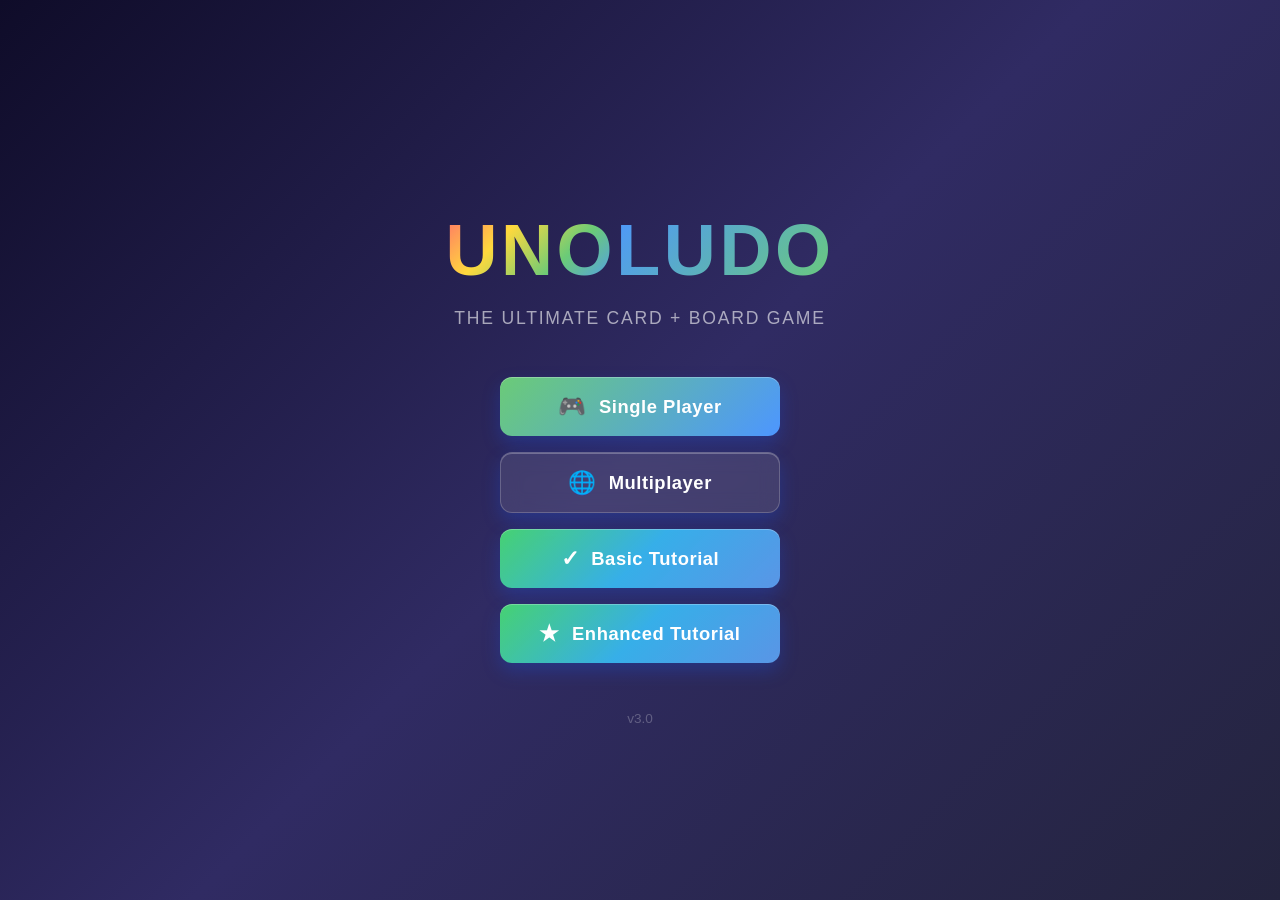
==== commit 956fedcf: "Polish README and bump version to 3.0\n\n- Rewrite README: game intro, features, card system, projec" ====
--- a/docs/index.html
+++ b/docs/index.html
@@ -3,7 +3,7 @@
 <head>
     <meta charset="UTF-8">
     <meta name="viewport" content="width=device-width, initial-scale=1.0">
-    <title>Unoludo 2.0</title>
+    <title>Unoludo 3.0</title>
     <link rel="stylesheet" href="./default.css">
     <link rel="stylesheet" href="./lobby.css">
 </head>
@@ -34,7 +34,7 @@
                     Enhanced Tutorial
                 </button>
             </div>
-            <p class="home-version">v2.0</p>
+            <p class="home-version">v3.0</p>
         </div>
     </div>
 
@@ -103,7 +103,7 @@
                     <h1 class="game-title">
                         <span class="title-uno">UNO</span><span class="title-ludo">LUDO</span>
                     </h1>
-                    <span class="version-badge">v2.0</span>
+                    <span class="version-badge">v3.0</span>
                 </div>
                 <div id="player-status-panel" class="player-status-panel" aria-label="Player status"></div>
                 <div id="tutorial-panel" class="tutorial-panel hidden" aria-live="polite">
